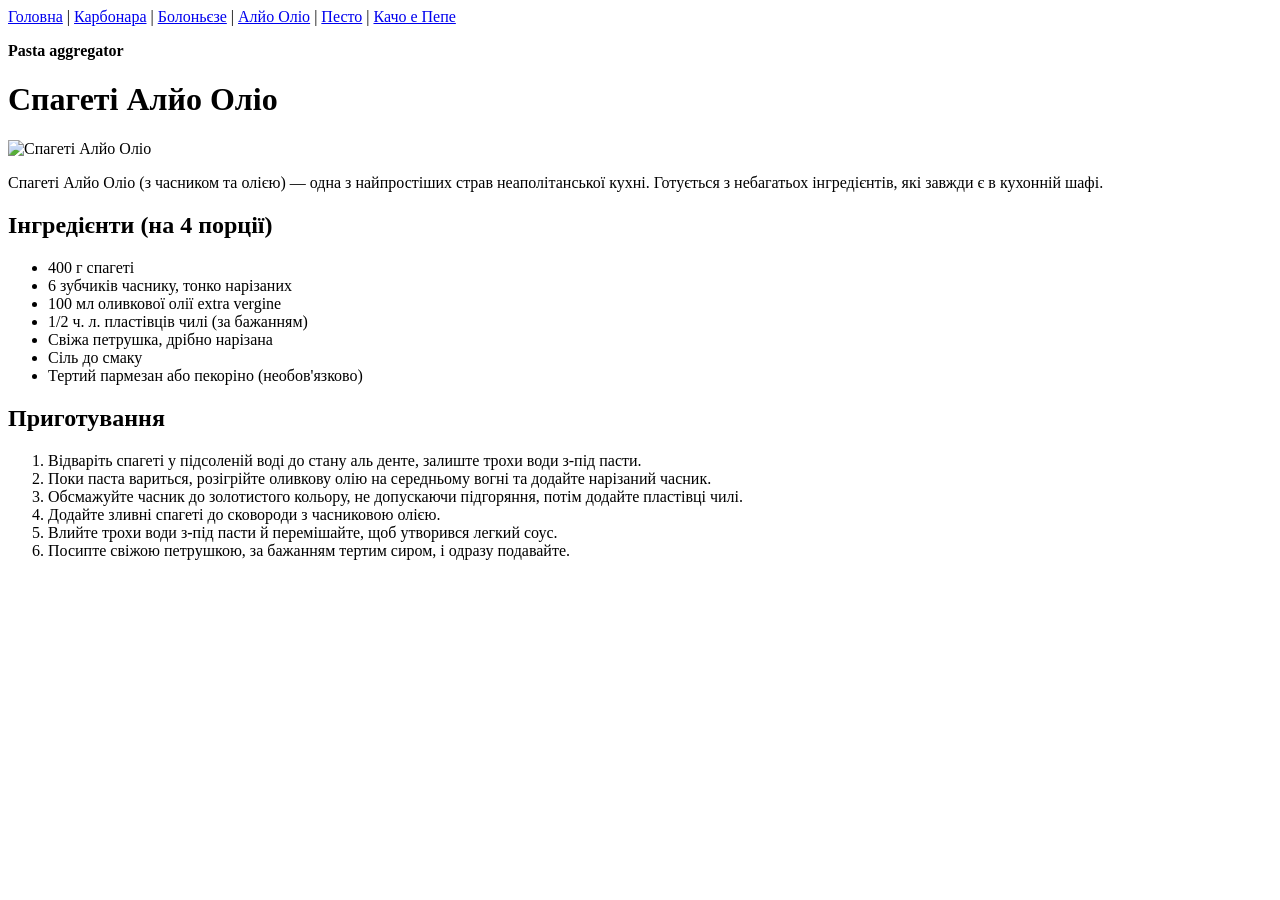
==== pages/aglio-olio.html @ 84aede88 "unik" ====
<!DOCTYPE html>
<html lang="uk">
<head>
<meta charset="UTF-8">
<title>Спагеті Алйо Оліо — Pasta aggregator</title>
</head>
<body>

<header>
<nav>
<a href="../index.html">Головна</a> |
<a href="carbonara.html">Карбонара</a> |
<a href="bolognese.html">Болоньєзе</a> |
<a href="aglio-olio.html">Алйо Оліо</a> |
<a href="pesto.html">Песто</a> |
<a href="cacio-pepe.html">Качо е Пепе</a>
</nav>
<p><strong>Pasta aggregator</strong></p>
</header>

<h1>Спагеті Алйо Оліо</h1>

<img src="https://www.scattidigusto.it/wp-content/uploads/2021/02/spaghetti-aglio-olio-peperone-dolce-ingredienti-1280x853.jpg" alt="Спагеті Алйо Оліо" width="500">

<p>Спагеті Алйо Оліо (з часником та олією) — одна з найпростіших страв неаполітанської кухні. Готується з небагатьох інгредієнтів, які завжди є в кухонній шафі.</p>

<h2>Інгредієнти (на 4 порції)</h2>
<ul>
<li>400 г спагеті</li>
<li>6 зубчиків часнику, тонко нарізаних</li>
<li>100 мл оливкової олії extra vergine</li>
<li>1/2 ч. л. пластівців чилі (за бажанням)</li>
<li>Свіжа петрушка, дрібно нарізана</li>
<li>Сіль до смаку</li>
<li>Тертий пармезан або пекоріно (необов'язково)</li>
</ul>

<h2>Приготування</h2>
<ol>
<li>Відваріть спагеті у підсоленій воді до стану аль денте, залиште трохи води з-під пасти.</li>
<li>Поки паста вариться, розігрійте оливкову олію на середньому вогні та додайте нарізаний часник.</li>
<li>Обсмажуйте часник до золотистого кольору, не допускаючи підгоряння, потім додайте пластівці чилі.</li>
<li>Додайте зливні спагеті до сковороди з часниковою олією.</li>
<li>Влийте трохи води з-під пасти й перемішайте, щоб утворився легкий соус.</li>
<li>Посипте свіжою петрушкою, за бажанням тертим сиром, і одразу подавайте.</li>
</ol>

</body>
</html>
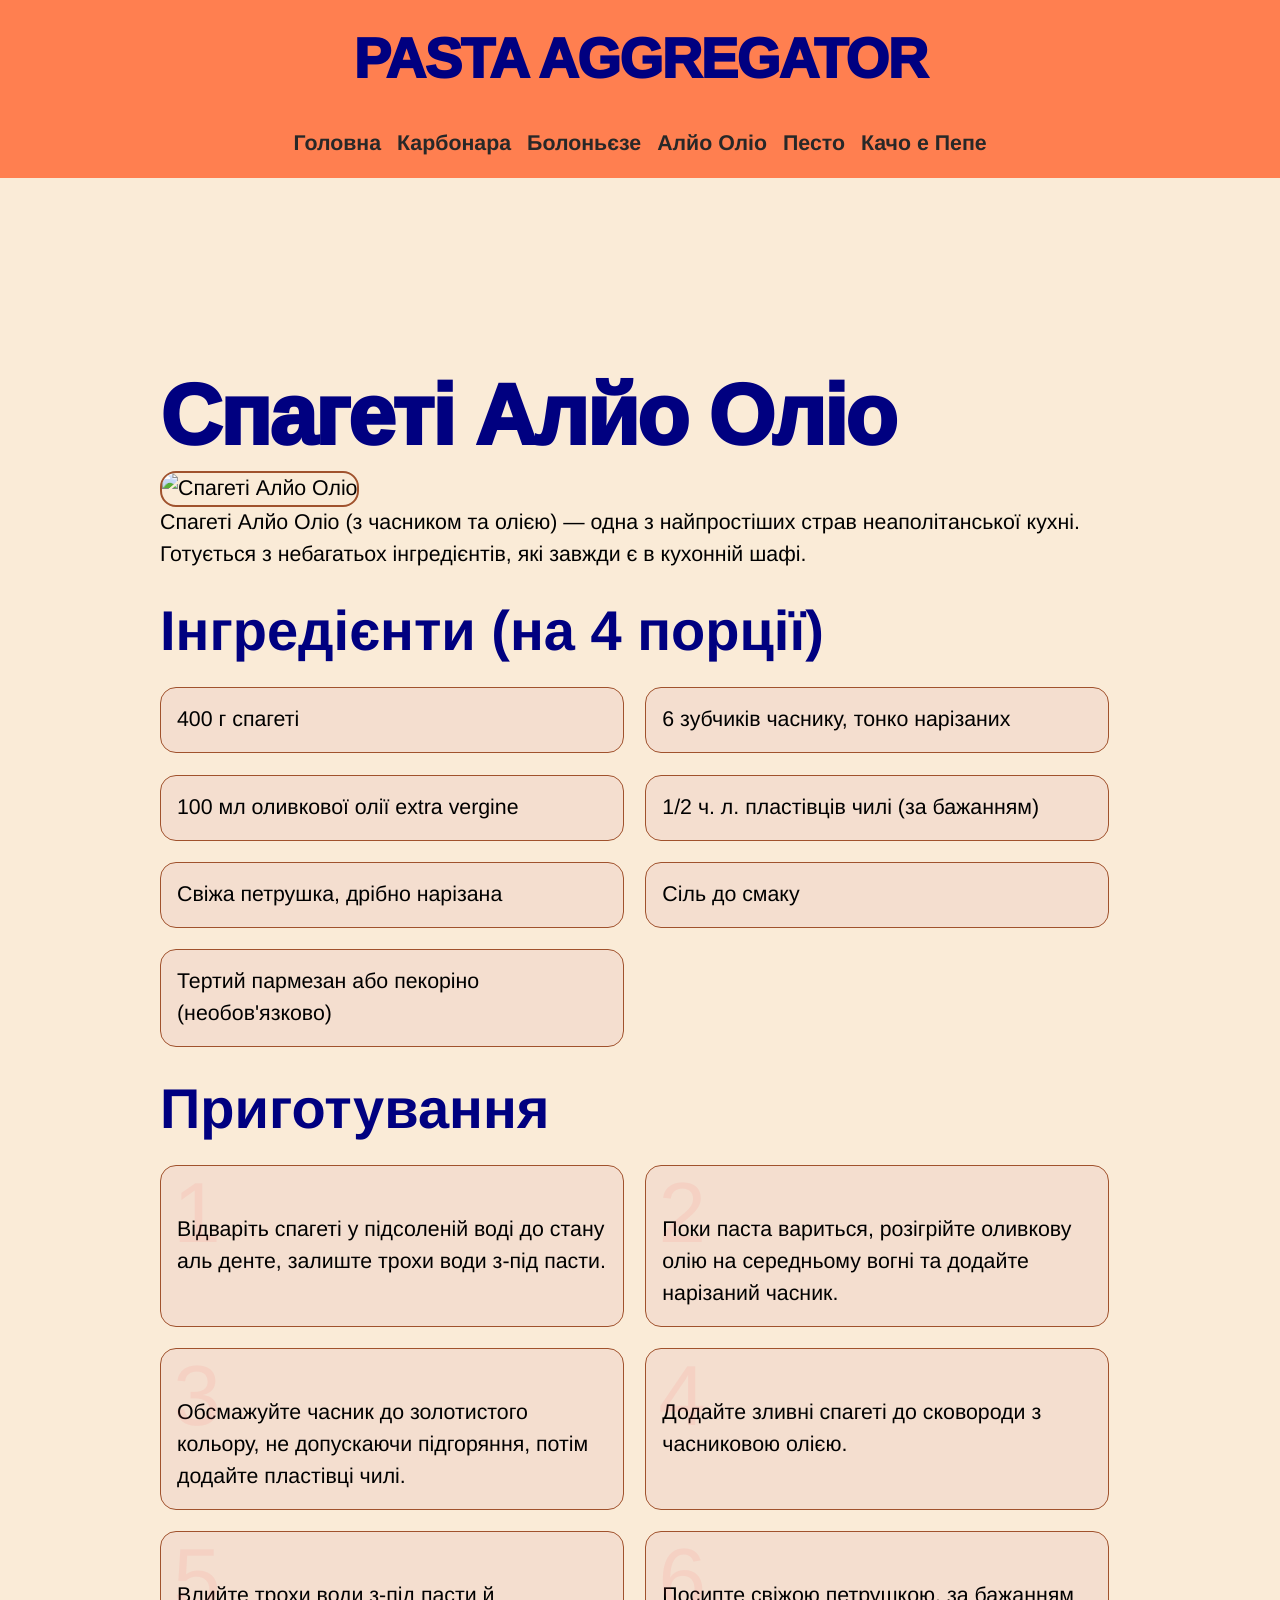
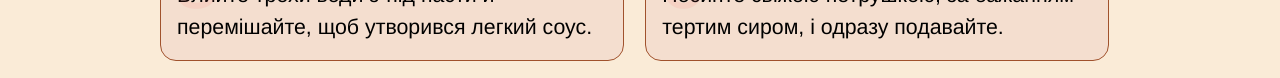
==== commit 49b56145: "hello" ====
--- a/pages/aglio-olio.html
+++ b/pages/aglio-olio.html
@@ -3,21 +3,26 @@
 <head>
 <meta charset="UTF-8">
 <title>Спагеті Алйо Оліо — Pasta aggregator</title>
+    <link rel="preconnect" href="https://rsms.me/">
+    <link rel="stylesheet" href="https://rsms.me/inter/inter.css">
+    <link rel="stylesheet" href="../main.css">
 </head>
 <body>
 
 <header>
-<nav>
-<a href="../index.html">Головна</a> |
-<a href="carbonara.html">Карбонара</a> |
-<a href="bolognese.html">Болоньєзе</a> |
-<a href="aglio-olio.html">Алйо Оліо</a> |
-<a href="pesto.html">Песто</a> |
-<a href="cacio-pepe.html">Качо е Пепе</a>
-</nav>
-<p><strong>Pasta aggregator</strong></p>
+    <div class="header-container">
+        <h2 class="logo">PASTA AGGREGATOR</h2>
+        <nav>
+            <a href="../index.html">Головна</a>
+            <a href="carbonara.html">Карбонара</a>
+            <a href="bolognese.html">Болоньєзе</a>
+            <a href="aglio-olio.html">Алйо Оліо</a>
+            <a href="pesto.html">Песто</a>
+            <a href="cacio-pepe.html">Качо е Пепе</a>
+        </nav>
+    </div>
 </header>
-
+<main>
 <h1>Спагеті Алйо Оліо</h1>
 
 <img src="https://www.scattidigusto.it/wp-content/uploads/2021/02/spaghetti-aglio-olio-peperone-dolce-ingredienti-1280x853.jpg" alt="Спагеті Алйо Оліо" width="500">
@@ -44,6 +49,6 @@
 <li>Влийте трохи води з-під пасти й перемішайте, щоб утворився легкий соус.</li>
 <li>Посипте свіжою петрушкою, за бажанням тертим сиром, і одразу подавайте.</li>
 </ol>
-
+</main>
 </body>
 </html>
--- a/main.css
+++ b/main.css
@@ -0,0 +1,171 @@
+:root {
+    font-family: Inter, sans-serif;
+    font-feature-settings: 'liga' 1, 'calt' 1; /* fix for Chrome */
+}
+@supports (font-variation-settings: normal) {
+    :root { font-family: "InterVariable", sans-serif; font-optical-sizing: auto; }
+}
+*{
+       margin: 0;
+       box-sizing: border-box;
+   }
+   body{
+       background: antiquewhite;
+       font-size: 16pt;
+       line-height: 1.5;
+       font-feature-settings:
+               "ss07",
+               "ss08",
+               "cv01",
+               "cv10",
+               "calt",
+               "ccmp",
+               "locl";
+       font-optical-sizing: auto;
+       text-rendering: geometricPrecision;
+       font-weight: 500;
+   }
+   main{
+       width: 960px;
+       margin: 0 auto;
+   }
+header{
+    color: #282828;
+    display: flex;
+    flex-direction: column;
+    justify-content: left;
+    margin: auto;
+    padding: 12px 8px;
+    background-color: coral;
+    margin-bottom: 128px;
+}
+header .header-container{
+    width: 960px;
+    margin: auto;
+    display: flex;
+    flex-direction: column;
+    gap:16px;
+    align-items: center;
+    align-content: center;
+    justify-content: space-between;
+    text-align: center;
+}
+header nav{
+    display: flex;
+    flex-direction: row;
+}
+header nav a{
+    padding: 6px 8px;
+    color: #282828;
+}
+a{
+    text-decoration: none;
+    color: #282828;
+    font-weight: 550;
+    padding:8px 0;
+    align-items: center;
+    align-content: center;
+    justify-content: space-between;
+}
+a:hover{
+    background-color: rgba(120, 20, 50,0.25);
+    border-radius: 5px;
+}
+footer{
+    font-size: 16pt;
+    margin-top: 128px;
+    background-color: forestgreen;
+    color: white;
+    padding: 48px;
+}
+footer .hello{
+    width: 960px;
+    margin: auto;
+    display: flex;
+    flex-direction: column;
+}
+footer .hello a{
+    color: white;
+}
+footer .hello a:hover{
+    background-color: rgba(255, 255, 255,0.25);
+}
+h1 {
+    color:navy;
+    font-size: 64pt;
+    font-weight: 999;
+    line-height: 1.1;
+    letter-spacing: -0.025em;
+    padding-bottom: 8px;
+    padding-top: 64px;
+}
+h2 {
+    color:navy;
+    font-size: 42pt;
+    font-weight: 808;
+    line-height:1;
+    padding-bottom: 16px;
+    padding-top: 16px;
+}
+h3 {
+    color:navy;
+    font-size: 32pt;
+    font-weight: 750;
+    line-height: 1;
+    padding-top: 4px;
+}
+img{
+   width: 100%;
+    max-height: 220px;
+   object-fit: cover;
+    border-radius: 16px;
+    border: 2.5px solid sienna;
+}
+
+ol, ul {
+    counter-reset: item;
+    list-style: none;
+    padding-left: 0;
+    display: flex;
+    flex-wrap: wrap;
+    flex-direction: row;
+    max-width: 100%;
+    gap: 16px;
+    margin: 0.75rem 0;
+}
+li{
+    display: flex;
+    flex-direction: column;
+    list-style: none;
+    counter-increment: item;
+    padding: 16px;
+    background-color: rgb(240, 210, 200,0.5);
+    border: 1px solid sienna;
+    margin-right: 0.333rem;
+    margin-bottom: 0.333rem;
+    border-radius: 16px;
+    width: calc(50% - 16px);
+}
+ol > li::before {
+    content: counter(item);
+    display:flex;
+    padding: 0 4px;
+    transform: translateY(16px);
+    align-items: center;
+    justify-content: center;
+    width: 2rem;
+    height: 2rem;
+    font-size: 64pt;
+    color: rgba(255, 100, 100,0.1);
+    font-weight: 500;
+}
+p{
+    max-width: 80ch;
+    text-wrap-style: balance;
+    padding-bottom: 16px;
+}
+.logo{
+    font-weight: 999;
+    line-height: 1.1;
+    letter-spacing: -0.025em;
+}
